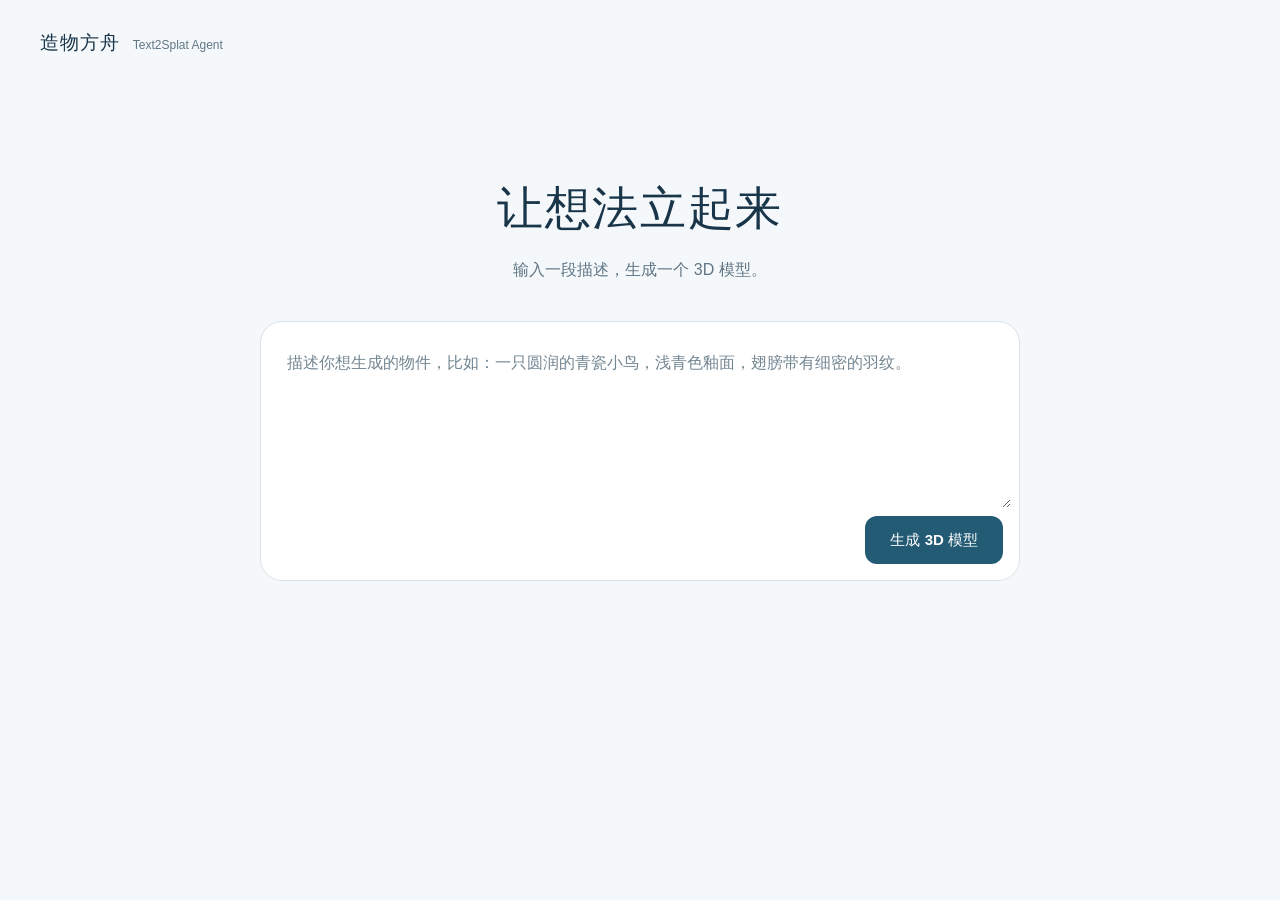
==== agent/text2splat/static/graphics/index.html @ 82191a97 "refactor: run Text2Splat with LangGraph and LangChain" ====
<!doctype html>
<html lang="zh-CN">
  <head>
    <meta charset="utf-8" />
    <meta name="viewport" content="width=device-width,initial-scale=1" />
    <meta name="theme-color" content="#f5f8fa" />
    <title>Text2Splat Agent · 造物方舟</title>
    <meta
      name="description"
      content="输入一段描述，生成可以旋转查看的 3D 模型。"
    />
    <link rel="stylesheet" href="./studio.css" />
    <script type="module" src="./studio.js"></script>
  </head>
  <body>
    <header class="masthead">
      <span class="brand">造物方舟</span>
      <span class="brand-note">Text2Splat Agent</span>
    </header>
    <main class="workspace">
      <section class="compose" aria-labelledby="page-title">
        <h1 id="page-title">让想法立起来</h1>
        <p class="intro">输入一段描述，生成一个 3D 模型。</p>
        <form id="create-form">
          <label class="sr-only" for="prompt">描述你想生成的物件</label>
          <div class="prompt-box">
            <textarea
              id="prompt"
              name="prompt"
              minlength="2"
              maxlength="2000"
              required
              rows="5"
              placeholder="描述你想生成的物件，比如：一只圆润的青瓷小鸟，浅青色釉面，翅膀带有细密的羽纹。"
            ></textarea>
            <div class="form-actions">
              <button class="primary" id="create-button" type="submit">
                生成 3D 模型
              </button>
            </div>
          </div>
          <p class="form-error" id="form-error" role="alert" hidden></p>
        </form>
      </section>

      <section
        class="progress"
        id="progress-panel"
        hidden
        aria-label="生成进度"
        aria-live="polite"
        aria-atomic="true"
      >
        <span class="progress-mark" aria-hidden="true"></span>
        <div class="progress-copy">
          <h2 id="progress-title"></h2>
          <p id="progress-message"></p>
          <p id="stream-note" hidden></p>
        </div>
        <button id="cancel-button" class="text-button" type="button">
          取消生成
        </button>
      </section>

      <section class="result" id="result" hidden aria-label="生成的 3D 模型">
        <iframe
          id="viewer"
          title="3D 模型，可拖动旋转"
          allow="fullscreen"
          hidden
        ></iframe>
        <div class="result-footer">
          <p>拖动旋转，滚动缩放</p>
          <div id="result-actions" class="result-actions"></div>
        </div>
      </section>
    </main>
  </body>
</html>
---- agent/text2splat/static/graphics/studio.css ----
:root {
  color-scheme: light;
  font-family: "PingFang SC", "Microsoft YaHei", sans-serif;
  color: #183549;
  background: #f5f8fa;
  font-synthesis: none;
  -webkit-font-smoothing: antialiased;
}
* {
  box-sizing: border-box;
}
[hidden] {
  display: none !important;
}
body {
  margin: 0;
  min-width: 280px;
}
button,
textarea {
  font: inherit;
}
button,
a {
  -webkit-tap-highlight-color: transparent;
}
button {
  cursor: pointer;
}
button:disabled {
  cursor: default;
}
button:focus-visible,
a:focus-visible {
  outline: 3px solid #277994;
  outline-offset: 5px;
}
.masthead {
  display: flex;
  align-items: baseline;
  gap: 13px;
  padding: 30px 40px;
}
.brand {
  font-size: 19px;
  font-weight: 650;
  letter-spacing: 0.05em;
}
.brand-note {
  font-size: 12px;
  color: #607685;
}
.workspace {
  width: min(100% - 48px, 760px);
  margin: clamp(40px, 10vh, 110px) auto 64px;
}
.compose h1 {
  margin: 0;
  text-align: center;
  font-size: clamp(32px, 4vw, 46px);
  font-weight: 600;
  letter-spacing: 0.035em;
  line-height: 1.4;
}
.intro {
  margin: 16px 0 36px;
  text-align: center;
  color: #607685;
  font-size: 16px;
  line-height: 1.8;
}
.prompt-box {
  padding: 8px;
  background: #fff;
  border: 1px solid #d8e3e9;
  border-radius: 22px;
  transition: border-color 150ms;
}
.prompt-box:focus-within {
  border-color: #277994;
  box-shadow: 0 0 0 2px #27799416;
}
textarea {
  display: block;
  width: 100%;
  min-height: 170px;
  max-height: 340px;
  padding: 18px 18px 8px;
  resize: vertical;
  outline: none;
  border: 0;
  border-radius: 15px;
  background: transparent;
  color: #183549;
  font-size: 16px;
  line-height: 1.9;
}
textarea::placeholder {
  color: #738692;
  opacity: 1;
}
textarea:disabled {
  color: #607685;
  -webkit-text-fill-color: #607685;
  opacity: 1;
}
.form-actions {
  display: flex;
  justify-content: flex-end;
  padding: 8px;
}
.primary {
  min-height: 48px;
  padding: 12px 25px;
  border: 0;
  border-radius: 12px;
  background: #235b75;
  color: #fff;
  font-size: 15px;
  font-weight: 600;
  transition: background 150ms;
}
.primary:hover:not(:disabled) {
  background: #19475d;
}
.primary:disabled {
  background: #536e7d;
}
.form-error {
  margin: 16px 4px 0;
  color: #a23e36;
  font-size: 14px;
  line-height: 1.8;
  overflow-wrap: anywhere;
}
.progress {
  display: flex;
  align-items: flex-start;
  gap: 14px;
  margin: 25px 4px 0;
}
.progress-mark {
  flex: 0 0 17px;
  width: 17px;
  height: 17px;
  margin-top: 3px;
  border: 2px solid #d8e3e9;
  border-top-color: #235b75;
  border-radius: 50%;
  animation: spin 1s linear infinite;
}
.progress[data-state="done"] .progress-mark {
  animation: none;
  border: 0;
  border-radius: 0;
  width: 17px;
  height: 10px;
  margin-top: 5px;
  border-bottom: 2px solid #286b60;
  border-left: 2px solid #286b60;
  transform: rotate(-45deg);
}
.progress[data-state="error"] .progress-mark,
.progress[data-state="stopped"] .progress-mark {
  animation: none;
  border-color: #b4857c;
}
.progress[data-state="stopped"] .progress-mark {
  border-color: #879ba8;
}
.progress-copy {
  flex: 1;
  min-width: 0;
}
.progress h2 {
  margin: 0;
  font-size: 15px;
  line-height: 1.6;
  font-weight: 600;
}
.progress p {
  margin: 6px 0 0;
  color: #607685;
  font-size: 14px;
  line-height: 1.8;
  overflow-wrap: anywhere;
}
.progress[data-state="error"] h2 {
  color: #a23e36;
}
.text-button {
  flex-shrink: 0;
  min-height: 36px;
  margin-top: -6px;
  padding: 7px 0 7px 12px;
  border: 0;
  background: none;
  color: #607685;
  font-size: 13px;
}
.text-button:hover {
  color: #183549;
}
.text-button:disabled {
  opacity: 0.55;
}
.result {
  margin-top: 28px;
}
#viewer {
  display: block;
  width: 100%;
  height: 530px;
  border: 1px solid #d8e3e9;
  border-radius: 18px;
  background: #fff;
}
.result-footer {
  display: flex;
  align-items: center;
  justify-content: space-between;
  gap: 16px;
  margin-top: 14px;
}
.result-footer p {
  margin: 0;
  font-size: 13px;
  color: #607685;
}
.result-actions {
  display: flex;
  flex-wrap: wrap;
  gap: 16px;
}
.result-actions a {
  color: #235b75;
  font-size: 13px;
  text-underline-offset: 4px;
}
.sr-only {
  position: absolute;
  width: 1px;
  height: 1px;
  padding: 0;
  overflow: hidden;
  clip: rect(0, 0, 0, 0);
  white-space: nowrap;
  border: 0;
}
@keyframes spin {
  to {
    transform: rotate(360deg);
  }
}
@media (max-width: 600px) {
  .masthead {
    padding: 24px;
    gap: 10px;
  }
  .brand {
    font-size: 17px;
  }
  .brand-note {
    font-size: 11px;
  }
  .workspace {
    width: calc(100% - 32px);
    margin-top: 44px;
  }
  .intro {
    max-width: 270px;
    margin: 14px auto 28px;
    font-size: 14px;
  }
  textarea {
    min-height: 200px;
    padding: 14px;
  }
  .primary {
    width: 100%;
  }
  .progress {
    gap: 10px;
  }
  #viewer {
    height: 420px;
  }
  .result-footer {
    align-items: flex-start;
    flex-direction: column;
  }
}
@media (prefers-reduced-motion: reduce) {
  *,
  *::before,
  *::after {
    animation: none !important;
    transition: none !important;
  }
}
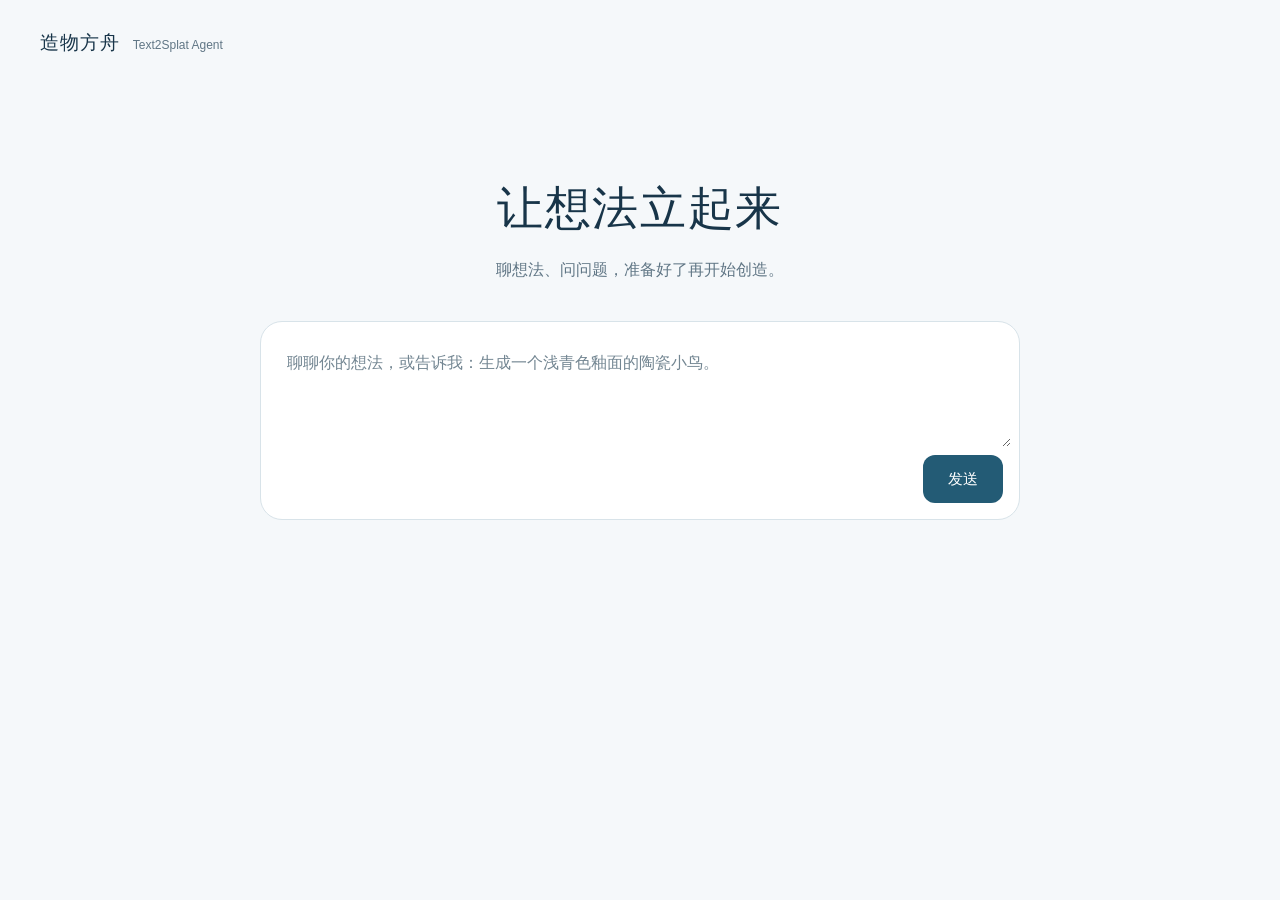
==== commit 5fdc87b1: "feat: add conversational supervisor and MCP-delegated 3D agent" ====
--- a/agent/text2splat/static/graphics/index.html
+++ b/agent/text2splat/static/graphics/index.html
@@ -7,7 +7,7 @@
     <title>Text2Splat Agent · 造物方舟</title>
     <meta
       name="description"
-      content="输入一段描述，生成可以旋转查看的 3D 模型。"
+      content="聊想法、问问题，也能把描述变成 3D 模型。"
     />
     <link rel="stylesheet" href="./studio.css" />
     <script type="module" src="./studio.js"></script>
@@ -20,28 +20,10 @@
     <main class="workspace">
       <section class="compose" aria-labelledby="page-title">
         <h1 id="page-title">让想法立起来</h1>
-        <p class="intro">输入一段描述，生成一个 3D 模型。</p>
-        <form id="create-form">
-          <label class="sr-only" for="prompt">描述你想生成的物件</label>
-          <div class="prompt-box">
-            <textarea
-              id="prompt"
-              name="prompt"
-              minlength="2"
-              maxlength="2000"
-              required
-              rows="5"
-              placeholder="描述你想生成的物件，比如：一只圆润的青瓷小鸟，浅青色釉面，翅膀带有细密的羽纹。"
-            ></textarea>
-            <div class="form-actions">
-              <button class="primary" id="create-button" type="submit">
-                生成 3D 模型
-              </button>
-            </div>
-          </div>
-          <p class="form-error" id="form-error" role="alert" hidden></p>
-        </form>
+        <p class="intro">聊想法、问问题，准备好了再开始创造。</p>
       </section>
+
+      <section id="conversation" class="conversation" aria-label="对话" role="log" aria-live="polite" hidden></section>
 
       <section
         class="progress"
@@ -62,6 +44,29 @@
         </button>
       </section>
 
+      <section class="composer" aria-label="发送消息">
+        <form id="create-form">
+          <label class="sr-only" for="prompt">输入消息</label>
+          <div class="prompt-box">
+            <textarea
+              id="prompt"
+              name="prompt"
+              minlength="1"
+              maxlength="2000"
+              required
+              rows="3"
+              placeholder="聊聊你的想法，或告诉我：生成一个浅青色釉面的陶瓷小鸟。"
+            ></textarea>
+            <div class="form-actions">
+              <button class="primary" id="create-button" type="submit">
+                发送
+              </button>
+            </div>
+          </div>
+          <p class="form-error" id="form-error" role="alert" hidden></p>
+        </form>
+      </section>
+
       <section class="result" id="result" hidden aria-label="生成的 3D 模型">
         <iframe
           id="viewer"
@@ -74,6 +79,7 @@
           <div id="result-actions" class="result-actions"></div>
         </div>
       </section>
+
     </main>
   </body>
 </html>
--- a/agent/text2splat/static/graphics/studio.css
+++ b/agent/text2splat/static/graphics/studio.css
@@ -298,3 +298,23 @@
     transition: none !important;
   }
 }
+
+/* Conversation remains part of the same quiet, single-column workspace. */
+.composer { margin-top: 26px; }
+.composer textarea { min-height: 110px; }
+.workspace.has-conversation { margin-top: 30px; }
+.has-conversation .compose { display: none; }
+.conversation { max-height: min(52vh, 520px); overflow-y: auto; overscroll-behavior: contain; padding: 4px 8px; }
+.chat-message { margin: 0 0 26px; max-width: 92%; }
+.chat-message.user { margin-left: auto; padding: 14px 20px; background: #e8f0f4; border-radius: 18px 18px 4px 18px; }
+.chat-label { display: block; color: #607685; font-size: 12px; margin-bottom: 7px; }
+.chat-message p { margin: 0; white-space: pre-wrap; overflow-wrap: anywhere; line-height: 1.85; font-size: 16px; }
+.chat-error p { color: #a23e36; }
+.has-conversation .result { margin-bottom: 22px; }
+@media (max-width: 600px) {
+  .workspace.has-conversation { margin-top: 18px; }
+  .conversation { max-height: 44vh; padding: 2px 4px; }
+  .chat-message { max-width: 96%; }
+  .chat-message.user { padding: 12px 16px; }
+  .composer textarea { min-height: 100px; }
+}
